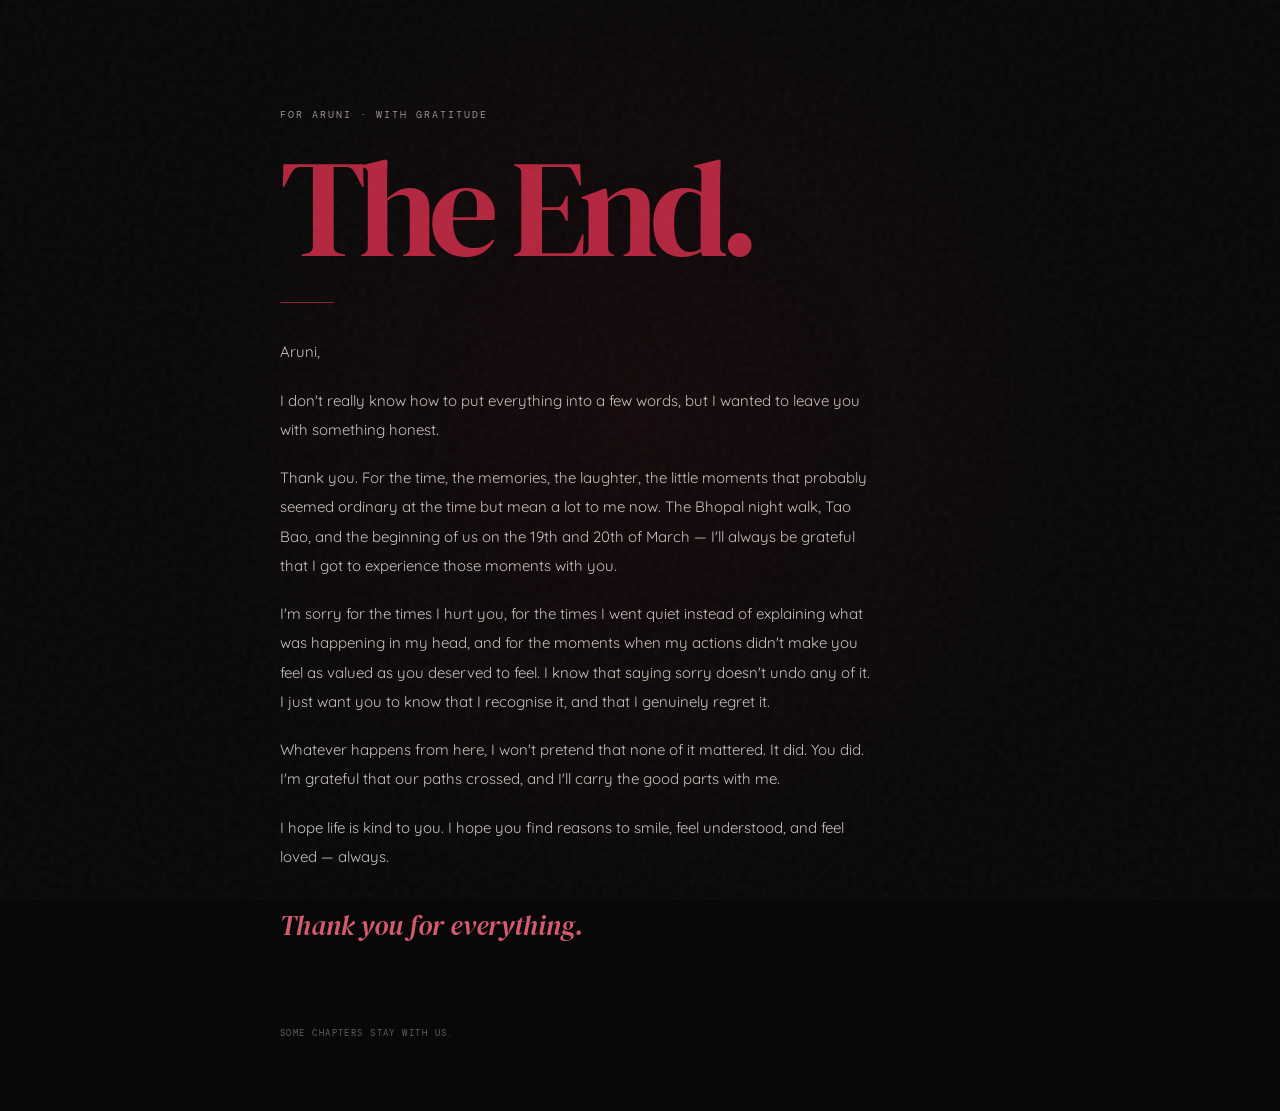
==== the-end.html @ 65fb90ad "Add minimalist The End page" ====
<!doctype html>
<html lang="en">
<head>
  <meta charset="utf-8">
  <meta name="viewport" content="width=device-width, initial-scale=1">
  <meta name="theme-color" content="#080808">
  <title>The End.</title>
  <link rel="preconnect" href="https://fonts.googleapis.com">
  <link rel="preconnect" href="https://fonts.gstatic.com" crossorigin>
  <link href="https://fonts.googleapis.com/css2?family=DM+Mono:wght@400&family=DM+Serif+Display:ital@0;1&family=Quicksand:wght@400;500;600&display=swap" rel="stylesheet">
  <style>
    :root {
      color-scheme: dark;
      --black: #080808;
      --red: #b3263e;
      --soft-red: #d45b6d;
      --white: #eee9e7;
      --muted: #99918f;
      --serif: "DM Serif Display", Georgia, serif;
      --sans: "Quicksand", sans-serif;
      --mono: "DM Mono", monospace;
    }
    * { box-sizing: border-box; }
    html { min-height: 100%; background: var(--black); }
    body {
      margin: 0;
      min-height: 100vh;
      overflow-x: hidden;
      background:
        radial-gradient(ellipse at 50% 38%, rgba(110, 15, 32, .12), transparent 52%),
        var(--black);
      color: var(--white);
      font-family: var(--sans);
    }
    body::before {
      content: "";
      position: fixed;
      inset: 0;
      pointer-events: none;
      opacity: .12;
      background-image: url("data:image/svg+xml,%3Csvg viewBox='0 0 180 180' xmlns='http://www.w3.org/2000/svg'%3E%3Cfilter id='n'%3E%3CfeTurbulence type='fractalNoise' baseFrequency='.8' numOctaves='3' stitchTiles='stitch'/%3E%3C/filter%3E%3Crect width='100%25' height='100%25' filter='url(%23n)' opacity='.35'/%3E%3C/svg%3E");
      z-index: 2;
    }
    main {
      width: min(720px, calc(100% - 44px));
      min-height: 100svh;
      margin: 0 auto;
      padding: 12vh 0 8vh;
      display: flex;
      flex-direction: column;
      justify-content: center;
      position: relative;
    }
    .eyebrow {
      color: var(--muted);
      font: 10px var(--mono);
      letter-spacing: .2em;
      text-transform: uppercase;
      animation: rise .9s .05s both;
    }
    h1 {
      margin: 26px 0 34px;
      color: var(--red);
      font: 400 clamp(76px, 15vw, 138px)/.88 var(--serif);
      letter-spacing: -.065em;
      animation: rise 1s .15s both;
    }
    .rule {
      width: 54px;
      height: 1px;
      background: var(--red);
      margin: 0 0 34px;
      opacity: .8;
      animation: widen 1s .45s both;
    }
    .letter {
      max-width: 590px;
      animation: rise 1s .35s both;
    }
    p {
      margin: 0 0 19px;
      color: #c8c0bd;
      font-size: 15px;
      line-height: 1.95;
      font-weight: 400;
    }
    .signoff {
      margin-top: 36px;
      color: var(--soft-red);
      font: italic 27px var(--serif);
    }
    footer {
      margin-top: 64px;
      color: #655d5b;
      font: 9px var(--mono);
      letter-spacing: .16em;
      text-transform: uppercase;
      animation: rise 1s .65s both;
    }
    @keyframes rise {
      from { opacity: 0; transform: translateY(16px); }
      to { opacity: 1; transform: translateY(0); }
    }
    @keyframes widen {
      from { width: 0; opacity: 0; }
      to { width: 54px; opacity: .8; }
    }
    @media (max-width: 520px) {
      main { padding-top: 10vh; padding-bottom: 7vh; }
      p { font-size: 14px; line-height: 1.9; }
      footer { margin-top: 48px; }
    }
    @media (prefers-reduced-motion: reduce) {
      *, *::before, *::after { animation: none !important; }
    }
  </style>
</head>
<body>
  <main>
    <span class="eyebrow">For Aruni · with gratitude</span>
    <h1>The End.</h1>
    <div class="rule" aria-hidden="true"></div>

    <article class="letter">
      <p>Aruni,</p>

      <p>I don't really know how to put everything into a few words, but I wanted to leave you with something honest.</p>

      <p>Thank you. For the time, the memories, the laughter, the little moments that probably seemed ordinary at the time but mean a lot to me now. The Bhopal night walk, Tao Bao, and the beginning of us on the 19th and 20th of March — I'll always be grateful that I got to experience those moments with you.</p>

      <p>I'm sorry for the times I hurt you, for the times I went quiet instead of explaining what was happening in my head, and for the moments when my actions didn't make you feel as valued as you deserved to feel. I know that saying sorry doesn't undo any of it. I just want you to know that I recognise it, and that I genuinely regret it.</p>

      <p>Whatever happens from here, I won't pretend that none of it mattered. It did. You did. I'm grateful that our paths crossed, and I'll carry the good parts with me.</p>

      <p>I hope life is kind to you. I hope you find reasons to smile, feel understood, and feel loved — always.</p>

      <p class="signoff">Thank you for everything.</p>
    </article>

    <footer>Some chapters stay with us.</footer>
  </main>
</body>
</html>
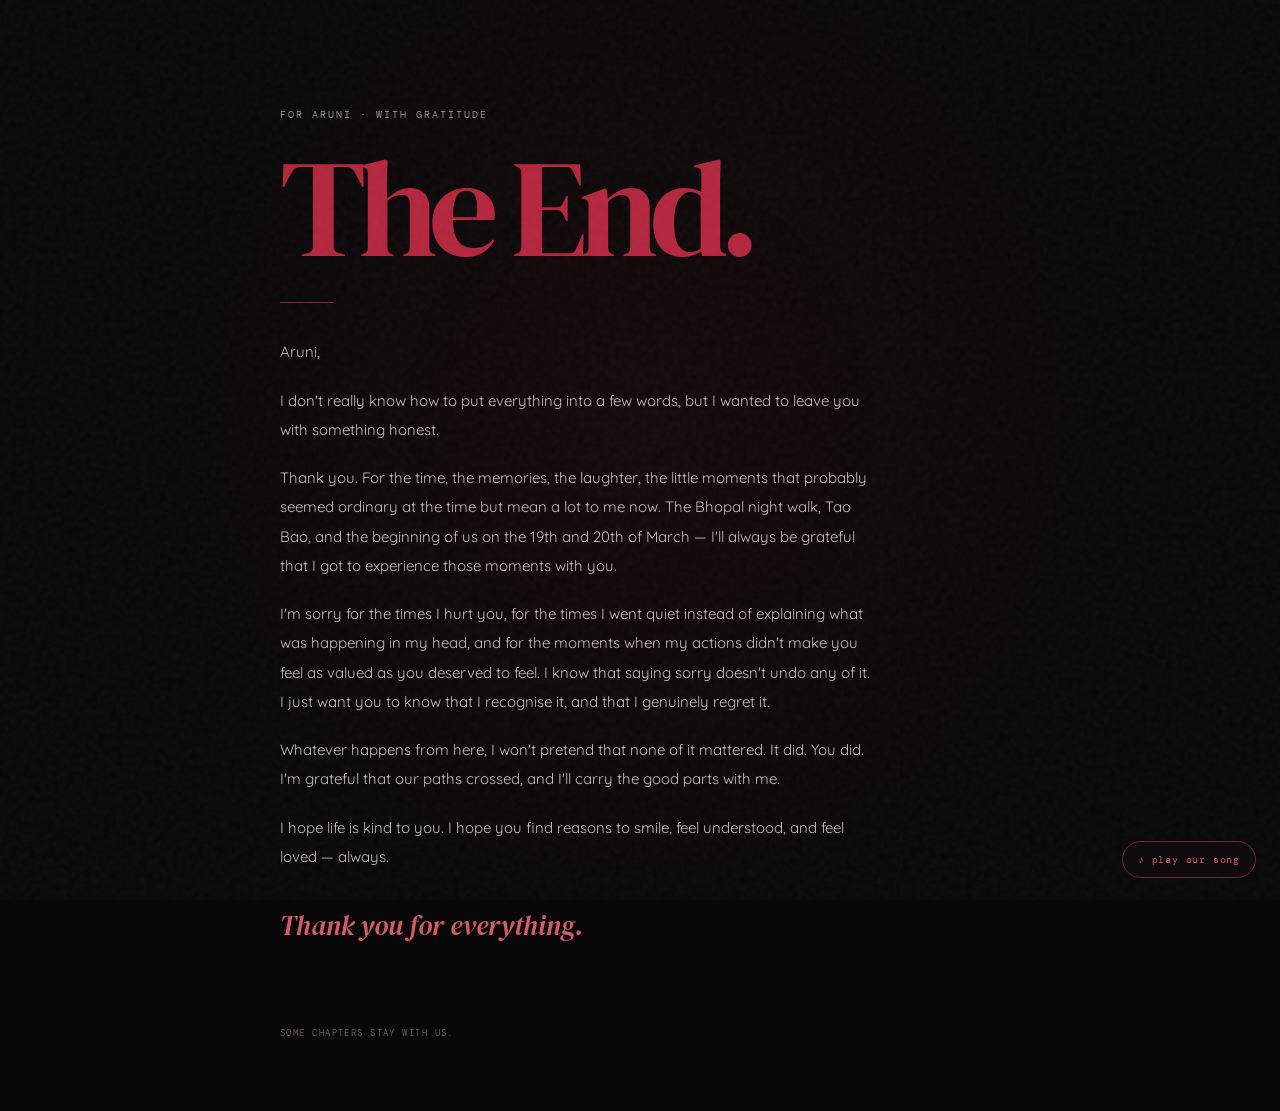
==== commit 625dfc69: "Keep our song on the ending page" ====
--- a/the-end.html
+++ b/the-end.html
@@ -26,118 +26,87 @@
       margin: 0;
       min-height: 100vh;
       overflow-x: hidden;
-      background:
-        radial-gradient(ellipse at 50% 38%, rgba(110, 15, 32, .12), transparent 52%),
-        var(--black);
+      background: radial-gradient(ellipse at 50% 38%, rgba(110, 15, 32, .12), transparent 52%), var(--black);
       color: var(--white);
       font-family: var(--sans);
     }
     body::before {
-      content: "";
-      position: fixed;
-      inset: 0;
-      pointer-events: none;
-      opacity: .12;
+      content: ""; position: fixed; inset: 0; pointer-events: none; opacity: .12;
       background-image: url("data:image/svg+xml,%3Csvg viewBox='0 0 180 180' xmlns='http://www.w3.org/2000/svg'%3E%3Cfilter id='n'%3E%3CfeTurbulence type='fractalNoise' baseFrequency='.8' numOctaves='3' stitchTiles='stitch'/%3E%3C/filter%3E%3Crect width='100%25' height='100%25' filter='url(%23n)' opacity='.35'/%3E%3C/svg%3E");
       z-index: 2;
     }
     main {
-      width: min(720px, calc(100% - 44px));
-      min-height: 100svh;
-      margin: 0 auto;
-      padding: 12vh 0 8vh;
-      display: flex;
-      flex-direction: column;
-      justify-content: center;
-      position: relative;
+      width: min(720px, calc(100% - 44px)); min-height: 100svh; margin: 0 auto;
+      padding: 12vh 0 8vh; display: flex; flex-direction: column; justify-content: center; position: relative;
     }
-    .eyebrow {
-      color: var(--muted);
-      font: 10px var(--mono);
-      letter-spacing: .2em;
-      text-transform: uppercase;
-      animation: rise .9s .05s both;
+    .eyebrow { color: var(--muted); font: 10px var(--mono); letter-spacing: .2em; text-transform: uppercase; animation: rise .9s .05s both; }
+    h1 { margin: 26px 0 34px; color: var(--red); font: 400 clamp(76px, 15vw, 138px)/.88 var(--serif); letter-spacing: -.065em; animation: rise 1s .15s both; }
+    .rule { width: 54px; height: 1px; background: var(--red); margin: 0 0 34px; opacity: .8; animation: widen 1s .45s both; }
+    .letter { max-width: 590px; animation: rise 1s .35s both; }
+    p { margin: 0 0 19px; color: #c8c0bd; font-size: 15px; line-height: 1.95; font-weight: 400; }
+    .signoff { margin-top: 36px; color: var(--soft-red); font: italic 27px var(--serif); }
+    footer { margin-top: 64px; color: #655d5b; font: 9px var(--mono); letter-spacing: .16em; text-transform: uppercase; animation: rise 1s .65s both; }
+    .music-toggle {
+      position: fixed; right: 24px; bottom: 22px; z-index: 5;
+      border: 1px solid #6d2935; border-radius: 99px; background: #100b0c;
+      color: #d45b6d; padding: 11px 15px; font: 10px var(--mono);
+      letter-spacing: .08em; cursor: pointer; transition: background .2s, color .2s;
     }
-    h1 {
-      margin: 26px 0 34px;
-      color: var(--red);
-      font: 400 clamp(76px, 15vw, 138px)/.88 var(--serif);
-      letter-spacing: -.065em;
-      animation: rise 1s .15s both;
-    }
-    .rule {
-      width: 54px;
-      height: 1px;
-      background: var(--red);
-      margin: 0 0 34px;
-      opacity: .8;
-      animation: widen 1s .45s both;
-    }
-    .letter {
-      max-width: 590px;
-      animation: rise 1s .35s both;
-    }
-    p {
-      margin: 0 0 19px;
-      color: #c8c0bd;
-      font-size: 15px;
-      line-height: 1.95;
-      font-weight: 400;
-    }
-    .signoff {
-      margin-top: 36px;
-      color: var(--soft-red);
-      font: italic 27px var(--serif);
-    }
-    footer {
-      margin-top: 64px;
-      color: #655d5b;
-      font: 9px var(--mono);
-      letter-spacing: .16em;
-      text-transform: uppercase;
-      animation: rise 1s .65s both;
-    }
-    @keyframes rise {
-      from { opacity: 0; transform: translateY(16px); }
-      to { opacity: 1; transform: translateY(0); }
-    }
-    @keyframes widen {
-      from { width: 0; opacity: 0; }
-      to { width: 54px; opacity: .8; }
-    }
+    .music-toggle:hover, .music-toggle.playing { background: #351019; color: #f0a0aa; }
+    @keyframes rise { from { opacity: 0; transform: translateY(16px); } to { opacity: 1; transform: translateY(0); } }
+    @keyframes widen { from { width: 0; opacity: 0; } to { width: 54px; opacity: .8; } }
     @media (max-width: 520px) {
-      main { padding-top: 10vh; padding-bottom: 7vh; }
+      main { padding-top: 10vh; padding-bottom: 12vh; }
       p { font-size: 14px; line-height: 1.9; }
       footer { margin-top: 48px; }
+      .music-toggle { right: 15px; bottom: 15px; }
     }
-    @media (prefers-reduced-motion: reduce) {
-      *, *::before, *::after { animation: none !important; }
-    }
+    @media (prefers-reduced-motion: reduce) { *, *::before, *::after { animation: none !important; } }
   </style>
 </head>
 <body>
+  <audio id="ourSong" preload="none" loop src="assets/Those_Eyes_-_New_West_(mp3.pm).mp3"></audio>
   <main>
     <span class="eyebrow">For Aruni · with gratitude</span>
     <h1>The End.</h1>
     <div class="rule" aria-hidden="true"></div>
-
     <article class="letter">
       <p>Aruni,</p>
-
       <p>I don't really know how to put everything into a few words, but I wanted to leave you with something honest.</p>
-
       <p>Thank you. For the time, the memories, the laughter, the little moments that probably seemed ordinary at the time but mean a lot to me now. The Bhopal night walk, Tao Bao, and the beginning of us on the 19th and 20th of March — I'll always be grateful that I got to experience those moments with you.</p>
-
       <p>I'm sorry for the times I hurt you, for the times I went quiet instead of explaining what was happening in my head, and for the moments when my actions didn't make you feel as valued as you deserved to feel. I know that saying sorry doesn't undo any of it. I just want you to know that I recognise it, and that I genuinely regret it.</p>
-
       <p>Whatever happens from here, I won't pretend that none of it mattered. It did. You did. I'm grateful that our paths crossed, and I'll carry the good parts with me.</p>
-
       <p>I hope life is kind to you. I hope you find reasons to smile, feel understood, and feel loved — always.</p>
-
       <p class="signoff">Thank you for everything.</p>
     </article>
-
     <footer>Some chapters stay with us.</footer>
   </main>
+  <button class="music-toggle" id="musicToggle" type="button" aria-pressed="false">♪ play our song</button>
+  <script>
+    const song = document.getElementById('ourSong');
+    const toggle = document.getElementById('musicToggle');
+    toggle.addEventListener('click', async () => {
+      if (song.paused) {
+        try {
+          await song.play();
+          toggle.textContent = '♫ pause song';
+          toggle.classList.add('playing');
+          toggle.setAttribute('aria-pressed', 'true');
+        } catch (error) {
+          toggle.textContent = '♪ tap to play';
+        }
+      } else {
+        song.pause();
+        toggle.textContent = '♪ play our song';
+        toggle.classList.remove('playing');
+        toggle.setAttribute('aria-pressed', 'false');
+      }
+    });
+    song.addEventListener('ended', () => {
+      toggle.textContent = '♪ play our song';
+      toggle.classList.remove('playing');
+      toggle.setAttribute('aria-pressed', 'false');
+    });
+  </script>
 </body>
 </html>
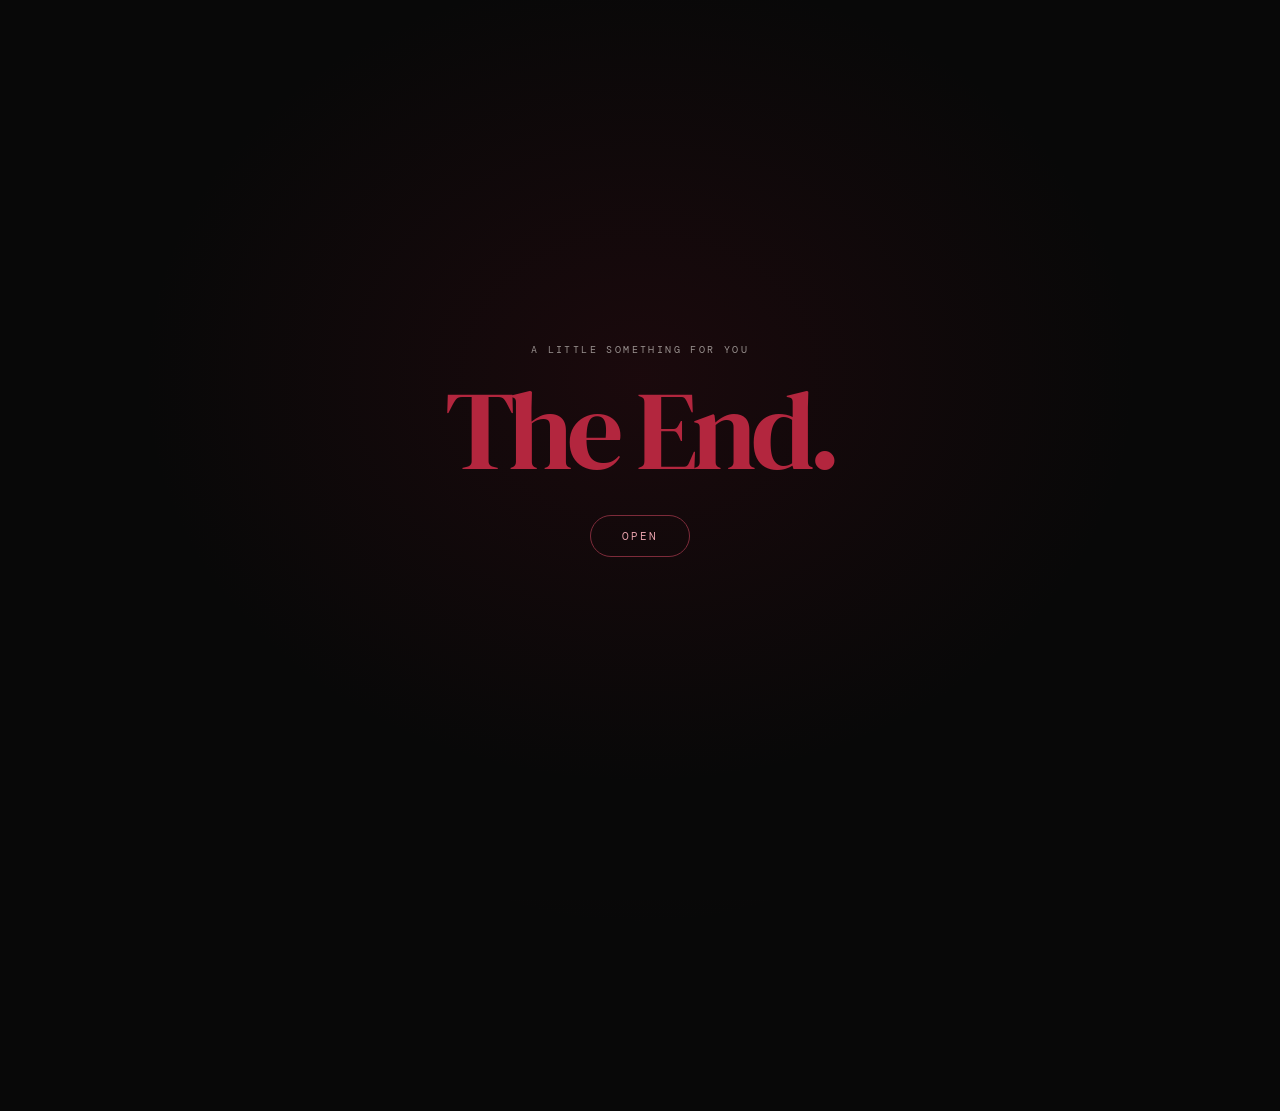
==== commit ffd47bd0: "Add opening screen that starts the song on click" ====
--- a/the-end.html
+++ b/the-end.html
@@ -46,6 +46,23 @@
     p { margin: 0 0 19px; color: #c8c0bd; font-size: 15px; line-height: 1.95; font-weight: 400; }
     .signoff { margin-top: 36px; color: var(--soft-red); font: italic 27px var(--serif); }
     footer { margin-top: 64px; color: #655d5b; font: 9px var(--mono); letter-spacing: .16em; text-transform: uppercase; animation: rise 1s .65s both; }
+    .intro {
+      position: fixed; inset: 0; z-index: 10; display: grid; place-items: center;
+      padding: 24px; text-align: center; background: radial-gradient(ellipse at 50% 42%, rgba(110, 15, 32, .18), transparent 55%), #080808;
+      transition: opacity .9s ease, visibility .9s ease;
+    }
+    .intro.is-opening { opacity: 0; visibility: hidden; pointer-events: none; }
+    .intro-inner { display: flex; flex-direction: column; align-items: center; }
+    .intro-kicker { color: var(--muted); font: 10px var(--mono); letter-spacing: .24em; text-transform: uppercase; }
+    .intro h2 { margin: 24px 0 34px; color: var(--red); font: 400 clamp(64px, 13vw, 112px)/.9 var(--serif); letter-spacing: -.055em; }
+    .open-button {
+      border: 1px solid #7d2b3a; border-radius: 99px; background: transparent; color: #e6a0aa;
+      padding: 13px 31px; font: 11px var(--mono); letter-spacing: .2em; cursor: pointer;
+      transition: background .25s, color .25s, transform .25s;
+    }
+    .open-button:hover { background: #351019; color: #fff; transform: translateY(-2px); }
+    main { opacity: 0; transition: opacity 1.1s ease; }
+    main.is-visible { opacity: 1; }
     .music-toggle {
       position: fixed; right: 24px; bottom: 22px; z-index: 5;
       border: 1px solid #6d2935; border-radius: 99px; background: #100b0c;
@@ -65,8 +82,15 @@
   </style>
 </head>
 <body>
-  <audio id="ourSong" preload="none" loop src="assets/Those_Eyes_-_New_West_(mp3.pm).mp3"></audio>
-  <main>
+  <audio id="ourSong" preload="auto" loop src="assets/Those_Eyes_-_New_West_(mp3.pm).mp3"></audio>
+  <section class="intro" id="intro" aria-label="Opening screen">
+    <div class="intro-inner">
+      <span class="intro-kicker">A little something for you</span>
+      <h2>The End.</h2>
+      <button class="open-button" id="openButton" type="button">OPEN</button>
+    </div>
+  </section>
+  <main id="letterPage">
     <span class="eyebrow">For Aruni · with gratitude</span>
     <h1>The End.</h1>
     <div class="rule" aria-hidden="true"></div>
@@ -85,6 +109,24 @@
   <script>
     const song = document.getElementById('ourSong');
     const toggle = document.getElementById('musicToggle');
+    const intro = document.getElementById('intro');
+    const openButton = document.getElementById('openButton');
+    const letterPage = document.getElementById('letterPage');
+
+    openButton.addEventListener('click', () => {
+      // Starting playback directly inside this click satisfies browser autoplay rules.
+      const playback = song.play();
+      intro.classList.add('is-opening');
+      letterPage.classList.add('is-visible');
+      playback.then(() => {
+        toggle.textContent = '♫ pause song';
+        toggle.classList.add('playing');
+        toggle.setAttribute('aria-pressed', 'true');
+      }).catch(() => {
+        toggle.textContent = '♪ tap to play';
+      });
+    });
+
     toggle.addEventListener('click', async () => {
       if (song.paused) {
         try {
